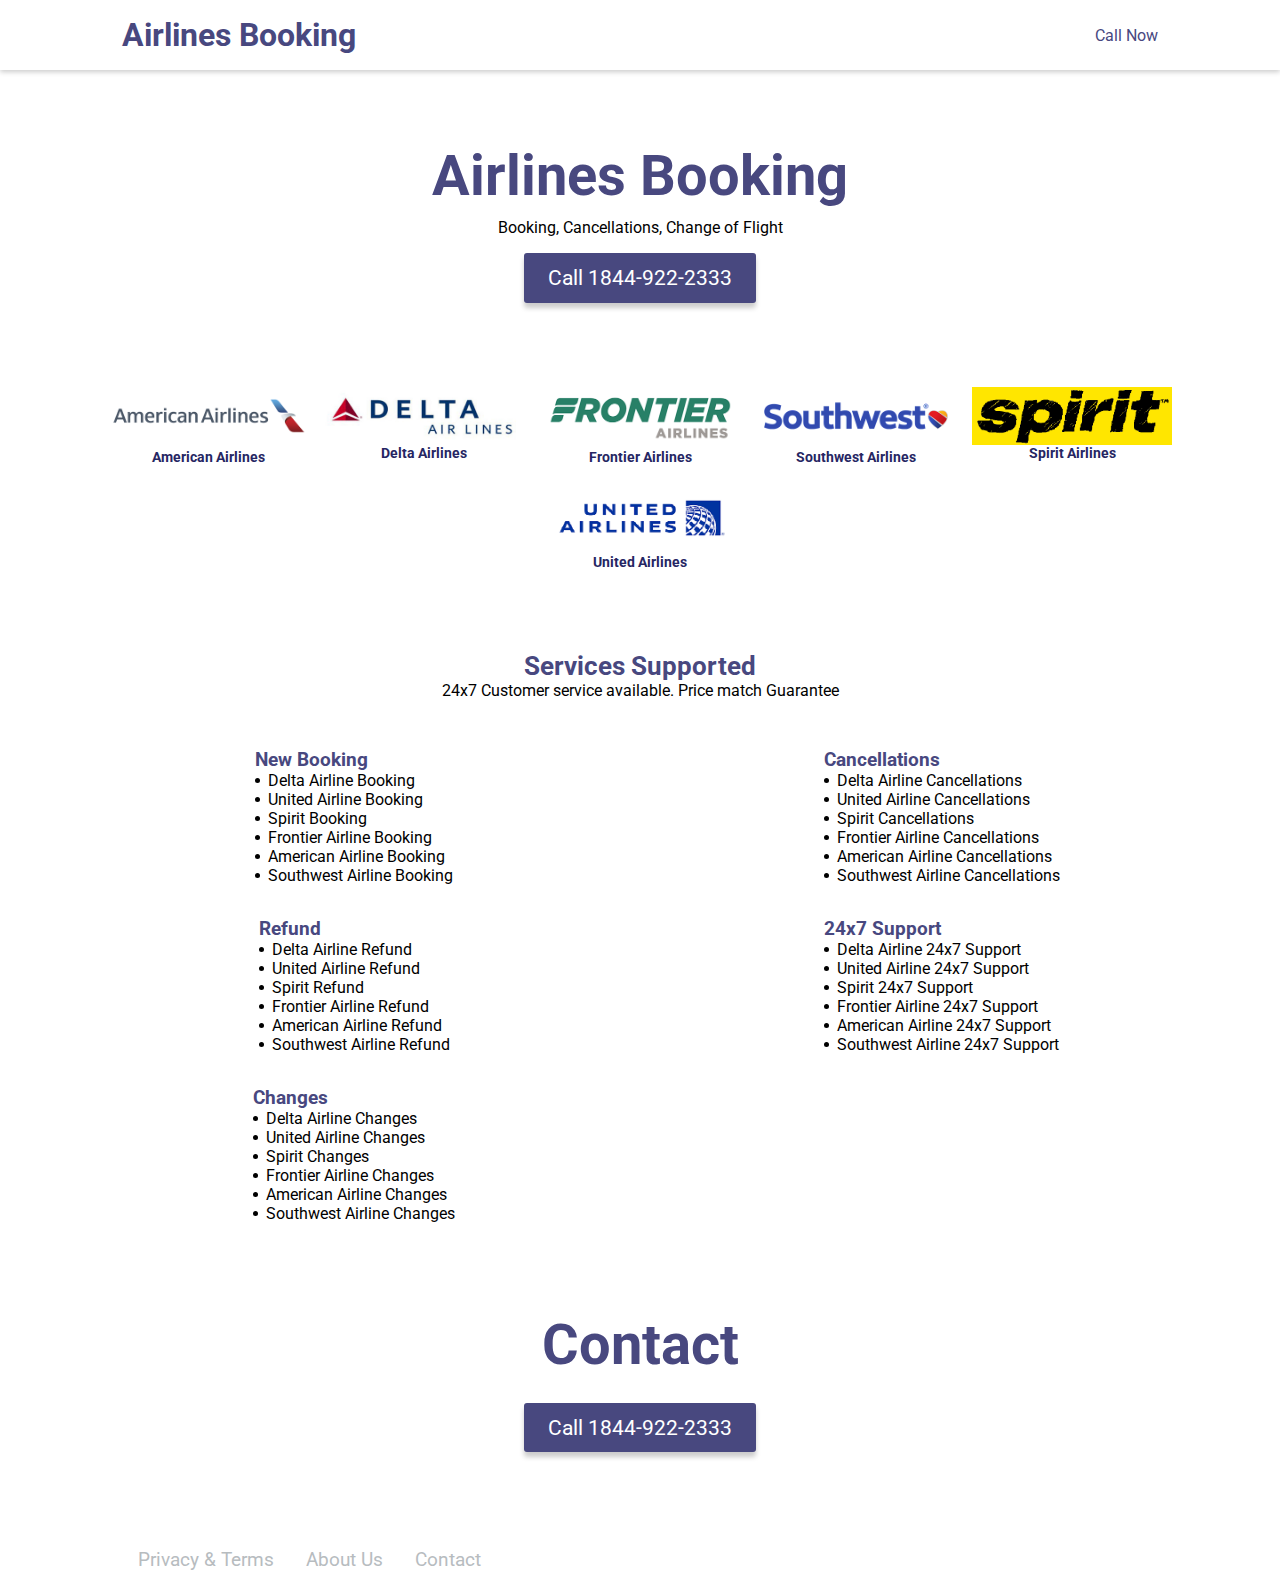
==== index.html @ 6f350e69 "minor change" ====
<!DOCTYPE html>
<html lang="en">
  <head>
    <meta charset="UTF-8" />
    <meta name="viewport" content="width=device-width, initial-scale=1.0" />
    <title>Airline Booking</title>
    <link
      rel="stylesheet"
      href="https://pro.fontawesome.com/releases/v5.10.0/css/all.css"
      integrity="sha384-AYmEC3Yw5cVb3ZcuHtOA93w35dYTsvhLPVnYs9eStHfGJvOvKxVfELGroGkvsg+p"
      crossorigin="anonymous"
    />
    <link rel="stylesheet" href="./css/main.css" />
  </head>
  <body>
    <nav id="main-nav">
      <div class="container">
        <div class="nav-wrapper">
          <a href="#" class="logo"><h1>Airlines Booking</h1></a>
          <a href="tel:1844-922-2333"
            ><i class="fas fa-phone-alt"></i> Call Now</a
          >
        </div>
      </div>
    </nav>
    <div class="container">
      <header id="showcase1" class="showcase showcase1">
        <h1>Airlines Booking</h1>
        <p>Booking, Cancellations, Change of Flight</p>
        <a href="tel:1844-922-2333">Call 1844-922-2333</a>
      </header>
    </div>
    <div class="airlines-logo">
      <ul>
        <li>
          <img
            src="./img/American-Airlines-logo.png"
            alt="American-airlines-logo"
          />
          <h2>American Airlines</h2>
        </li>
        <li>
          <img src="./img/Delta.jpg" alt="Delta-airlines-logo" />
          <h2>Delta Airlines</h2>
        </li>
        <li>
          <img src="./img/frontier airline.png" alt="Frontier-airlines-logo" />
          <h2>Frontier Airlines</h2>
        </li>
        <li>
          <img src="./img/Southwest-logo.png" alt="Southwest-airline-logo" />
          <h2>Southwest Airlines</h2>
        </li>
        <li>
          <img src="./img/spirit.png" alt="Spirit-airline-logo" />
          <h2>Spirit Airlines</h2>
        </li>
        <li>
          <img src="./img/united.png" alt="United-airline-logo" />
          <h2>United Airlines</h2>
        </li>
      </ul>
    </div>
    <div class="container">
      <div class="services">
        <div class="services-intro">
          <h1>Services Supported</h1>
          <p>
            24x7 Customer service available. Price match Guarantee
          </p>
        </div>
        <div class="services-content">
          <ul>
            <li>
              <i class="fal fa-plane-departure"></i>
              <div class="list-content">
                <h2>New Booking</h2>
                <p>
                  <ul>
                    <li><span class="bullet-circle"></span> Delta Airline Booking</li>
                    <li><span class="bullet-circle"></span>United Airline Booking</li>
                    <li><span class="bullet-circle"></span>Spirit Booking</li>
                    <li><span class="bullet-circle"></span>Frontier Airline Booking</li>
                    <li><span class="bullet-circle"></span>American Airline Booking</li>
                    <li><span class="bullet-circle"></span>Southwest Airline Booking</li>
                  </ul>
                </p>
              </div>
            </li>
            <li>
              <i class="fal fa-times-circle"></i>
              <div class="list-content">
                <h2>Cancellations</h2>
                <p>
                  <ul>
                    <li><span class="bullet-circle"></span> Delta Airline Cancellations</li>
                    <li><span class="bullet-circle"></span>United Airline Cancellations</li>
                    <li><span class="bullet-circle"></span>Spirit Cancellations</li>
                    <li><span class="bullet-circle"></span>Frontier Airline Cancellations</li>
                    <li><span class="bullet-circle"></span>American Airline Cancellations</li>
                    <li><span class="bullet-circle"></span>Southwest Airline Cancellations</li>
                  </ul>
                </p>
              </div>
            </li>
            <li>
              <i class="fal fa-dollar-sign"></i>
              <div class="list-content">
                <h2>Refund</h2>
                <p>
                  <ul>
                    <li><span class="bullet-circle"></span> Delta Airline Refund</li>
                    <li><span class="bullet-circle"></span>United Airline Refund</li>
                    <li><span class="bullet-circle"></span>Spirit Refund</li>
                    <li><span class="bullet-circle"></span>Frontier Airline Refund</li>
                    <li><span class="bullet-circle"></span>American Airline Refund</li>
                    <li><span class="bullet-circle"></span>Southwest Airline Refund</li>
                  </ul>
                </p>
              </div>
            </li>
            <li>
              <i class="fal fa-hands-helping"></i>
              <div class="list-content">
                <h2>24x7 Support</h2>
                <p>
                  <ul>
                    <li><span class="bullet-circle"></span> Delta Airline 24x7 Support</li>
                    <li><span class="bullet-circle"></span>United Airline 24x7 Support</li>
                    <li><span class="bullet-circle"></span>Spirit 24x7 Support</li>
                    <li><span class="bullet-circle"></span>Frontier Airline 24x7 Support</li>
                    <li><span class="bullet-circle"></span>American Airline 24x7 Support</li>
                    <li><span class="bullet-circle"></span>Southwest Airline 24x7 Support</li>
                  </ul>
                </p>
              </div>
            </li>
            <!-- <li>
              <i class="fal fa-check-circle"></i>
              <div class="list-content">
                <h2>Check Status</h2>
                <p>
                  Lorem ipsum dolor sit amet consectetur adipisicing elit.
                  Repellendus, consequuntur.
                </p>
              </div>
            </li> -->
            <li>
              <i class="fal fa-address-card"></i>
              <div class="list-content">
                <h2>Changes</h2>
                <p>
                  <ul>
                    <li><span class="bullet-circle"></span> Delta Airline Changes</li>
                    <li><span class="bullet-circle"></span>United Airline Changes</li>
                    <li><span class="bullet-circle"></span>Spirit Changes</li>
                    <li><span class="bullet-circle"></span>Frontier Airline Changes</li>
                    <li><span class="bullet-circle"></span>American Airline Changes</li>
                    <li><span class="bullet-circle"></span>Southwest Airline Changes</li>
                  </ul>
                </p>
              </div>
            </li>
          </ul>
        </div>
      </div>
    </div>
    <div class="container">
      <header id="showcase2" class="showcase showcase2">
        <h1>Contact</h1>
        <a href="tel:1844-922-2333">Call 1844-922-2333</a>
      </header>
    </div>
    <footer id="main-footer">
      <div class="container">
        <div class="footer-wrapper">
          <ul class="footer-links">
            <li><a href="#">Privacy & Terms</a></li>
            <li><a href="#">About Us</a></li>
            <li><a href="#">Contact</a></li>
          </ul>
          <ul class="social-icons">
            <li>
              <a href="#"><i class="fab fa-twitter"></i></a>
            </li>
            <li>
              <a href="#"><i class="fab fa-facebook-f"></i></a>
            </li>
            <li>
              <a href="#"><i class="fab fa-instagram"></i></a>
            </li>
          </ul>
        </div>
      </div>
    </footer>
  </body>
</html>
---- css/main.css ----
@import url("https://fonts.googleapis.com/css2?family=Roboto:wght@400;500&display=swap");
* {
  padding: 0;
  margin: 0;
  box-sizing: border-box; }

body {
  font-family: "Roboto", sans-serif; }

.container {
  max-width: 1100px;
  margin: 0 auto; }

a {
  text-decoration: none; }

#main-nav {
  box-shadow: 0 2px 5px #ccc; }
  #main-nav .nav-wrapper {
    position: sticky;
    width: 100%;
    display: flex;
    justify-content: space-between;
    align-items: center; }
    #main-nav .nav-wrapper a {
      margin: 0 1rem;
      color: #48487f;
      padding: 1rem; }

.showcase {
  display: flex;
  flex-direction: column;
  justify-content: center;
  align-items: center;
  padding: 4rem; }
  .showcase > h1 {
    font-weight: bold;
    color: #48487f;
    line-height: 1.5;
    font-size: 3.5rem; }
  .showcase > a {
    margin: 1rem 0;
    padding: 0.8rem 1.5rem;
    color: #fff;
    background-color: #48487f;
    border-radius: 3px;
    box-shadow: 0 5px 5px #ccc;
    font-size: 1.3rem; }
    .showcase > a:hover {
      background-color: #262663; }

.showcase2 {
  padding: 0 4rem 4rem 4rem !important; }

.airlines-logo {
  margin: 0 2rem; }
  .airlines-logo ul {
    display: flex;
    justify-content: center;
    align-items: center;
    gap: 1rem;
    flex-wrap: wrap;
    list-style: none; }
    .airlines-logo ul > li {
      display: flex;
      flex-direction: column;
      justify-content: center;
      align-items: center;
      font-size: 0.6rem;
      color: #262663; }
      .airlines-logo ul > li img {
        width: 200px; }

.services {
  margin: 5rem 1rem; }
  .services .services-intro {
    text-align: center; }
    .services .services-intro h1 {
      font-size: 1.6rem;
      color: #48487f; }
  .services .services-content > ul {
    margin: 3rem 0;
    list-style: none;
    display: flex;
    flex-wrap: wrap;
    justify-content: space-between;
    gap: 2rem; }
    .services .services-content > ul > li {
      width: 45%;
      display: flex;
      gap: 1rem;
      align-items: center;
      justify-content: center; }
      .services .services-content > ul > li i {
        font-size: 4rem;
        color: #262663; }
      .services .services-content > ul > li .list-content h2 {
        font-size: 1.2rem;
        color: #48487f; }
      .services .services-content > ul > li .list-content > ul {
        list-style: none; }
        .services .services-content > ul > li .list-content > ul li {
          display: flex;
          align-items: center;
          gap: 0.5rem; }
          .services .services-content > ul > li .list-content > ul li .bullet-circle {
            display: inline-block;
            width: 5px;
            height: 5px;
            border-radius: 50%;
            background-color: black; }

#main-footer .footer-wrapper {
  display: flex;
  justify-content: space-between;
  align-items: center;
  font-size: 1.2rem;
  flex-wrap: wrap; }
  #main-footer .footer-wrapper > ul {
    margin: 0 2rem;
    list-style: none;
    display: flex; }
    #main-footer .footer-wrapper > ul a {
      color: #b7bcbf; }
      #main-footer .footer-wrapper > ul a:hover {
        color: #777; }
    #main-footer .footer-wrapper > ul li {
      padding: 1rem; }

@media (max-width: 500px) {
  .services .services-content > ul > li {
    width: 100%; }
  .showcase {
    text-align: center; } }
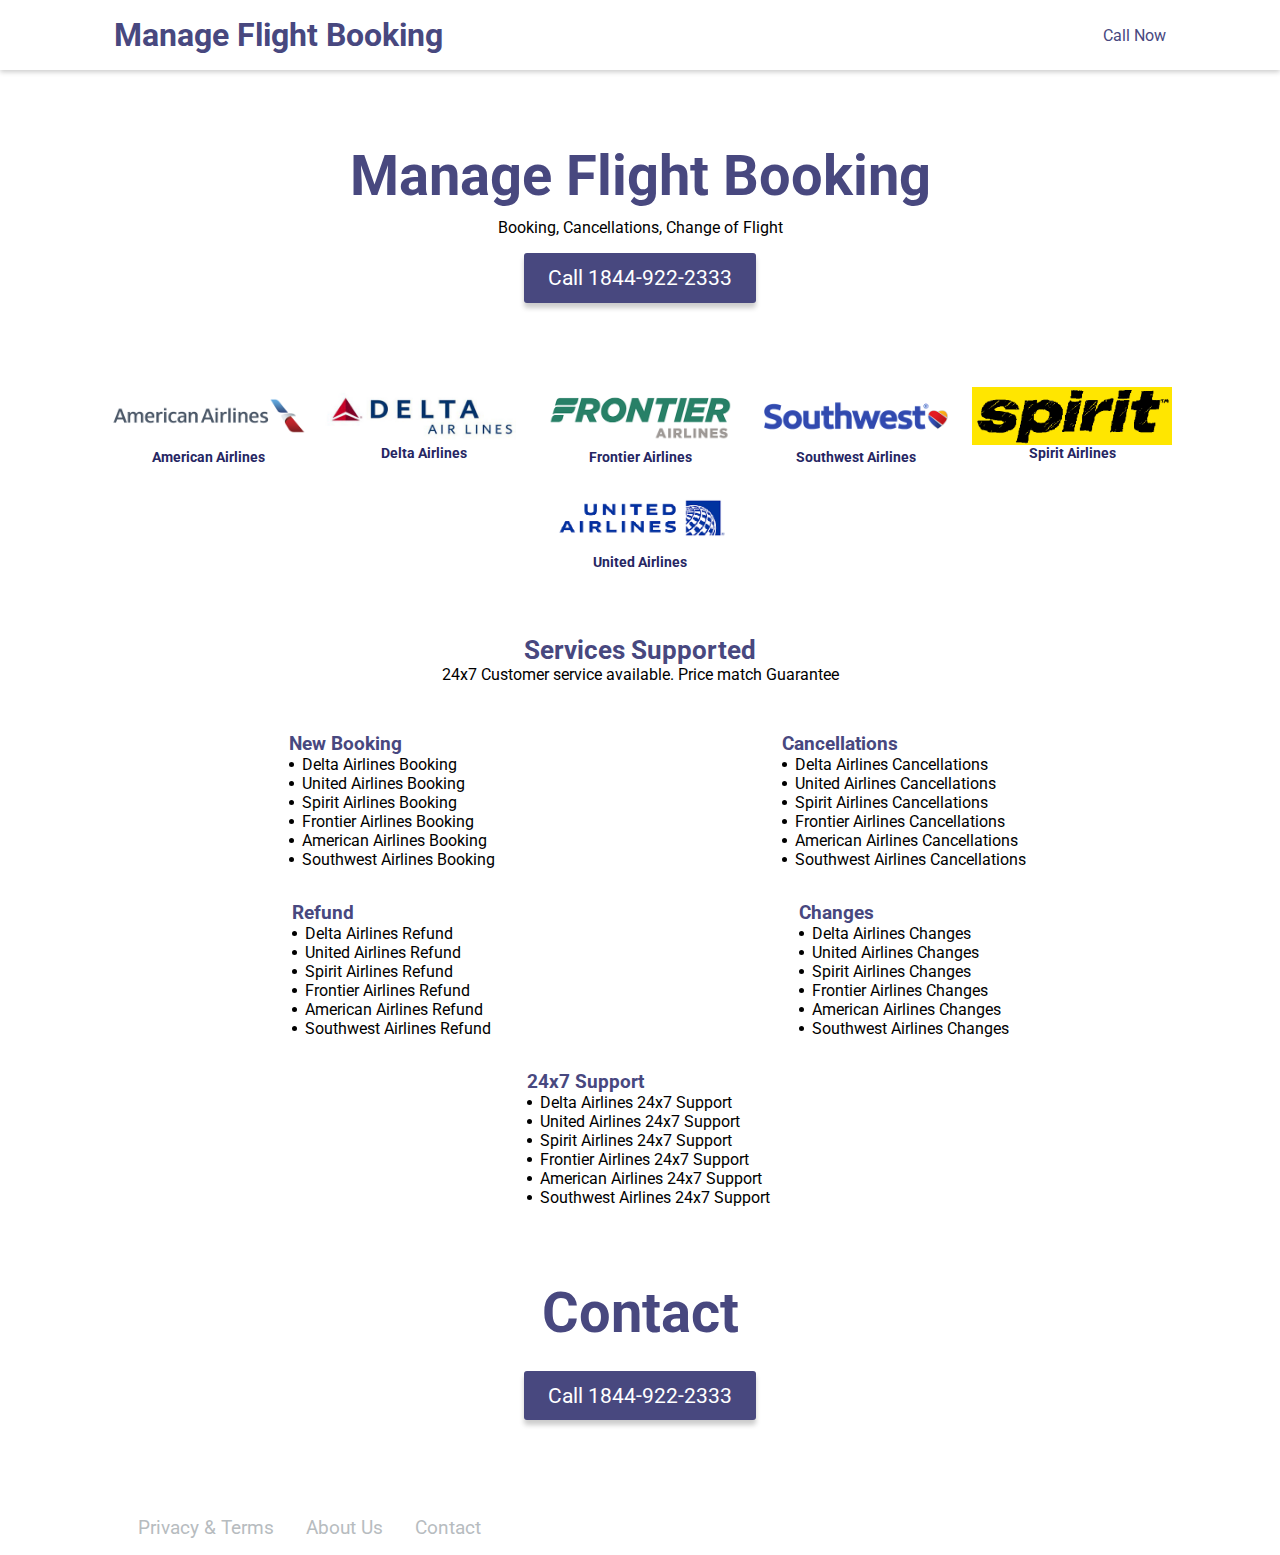
==== commit a551f8e8: "minor changes" ====
--- a/index.html
+++ b/index.html
@@ -3,7 +3,7 @@
   <head>
     <meta charset="UTF-8" />
     <meta name="viewport" content="width=device-width, initial-scale=1.0" />
-    <title>Airline Booking</title>
+    <title>Cheap Flight Tickets | Changes And Cancellations | Call 24x7 Support 1844-922-2333</title>
     <link
       rel="stylesheet"
       href="https://pro.fontawesome.com/releases/v5.10.0/css/all.css"
@@ -16,7 +16,7 @@
     <nav id="main-nav">
       <div class="container">
         <div class="nav-wrapper">
-          <a href="#" class="logo"><h1>Airlines Booking</h1></a>
+          <a href="#" class="logo"><h1>Manage Flight Booking</h1></a>
           <a href="tel:1844-922-2333"
             ><i class="fas fa-phone-alt"></i> Call Now</a
           >
@@ -25,7 +25,7 @@
     </nav>
     <div class="container">
       <header id="showcase1" class="showcase showcase1">
-        <h1>Airlines Booking</h1>
+        <h1>Manage Flight Booking</h1>
         <p>Booking, Cancellations, Change of Flight</p>
         <a href="tel:1844-922-2333">Call 1844-922-2333</a>
       </header>
@@ -77,12 +77,12 @@
                 <h2>New Booking</h2>
                 <p>
                   <ul>
-                    <li><span class="bullet-circle"></span> Delta Airline Booking</li>
-                    <li><span class="bullet-circle"></span>United Airline Booking</li>
-                    <li><span class="bullet-circle"></span>Spirit Booking</li>
-                    <li><span class="bullet-circle"></span>Frontier Airline Booking</li>
-                    <li><span class="bullet-circle"></span>American Airline Booking</li>
-                    <li><span class="bullet-circle"></span>Southwest Airline Booking</li>
+                    <li><span class="bullet-circle"></span> Delta Airlines Booking</li>
+                    <li><span class="bullet-circle"></span>United Airlines Booking</li>
+                    <li><span class="bullet-circle"></span>Spirit Airlines Booking</li>
+                    <li><span class="bullet-circle"></span>Frontier Airlines Booking</li>
+                    <li><span class="bullet-circle"></span>American Airlines Booking</li>
+                    <li><span class="bullet-circle"></span>Southwest Airlines Booking</li>
                   </ul>
                 </p>
               </div>
@@ -93,12 +93,12 @@
                 <h2>Cancellations</h2>
                 <p>
                   <ul>
-                    <li><span class="bullet-circle"></span> Delta Airline Cancellations</li>
-                    <li><span class="bullet-circle"></span>United Airline Cancellations</li>
-                    <li><span class="bullet-circle"></span>Spirit Cancellations</li>
-                    <li><span class="bullet-circle"></span>Frontier Airline Cancellations</li>
-                    <li><span class="bullet-circle"></span>American Airline Cancellations</li>
-                    <li><span class="bullet-circle"></span>Southwest Airline Cancellations</li>
+                    <li><span class="bullet-circle"></span> Delta Airlines Cancellations</li>
+                    <li><span class="bullet-circle"></span>United Airlines Cancellations</li>
+                    <li><span class="bullet-circle"></span>Spirit Airlines  Cancellations</li>
+                    <li><span class="bullet-circle"></span>Frontier Airlines Cancellations</li>
+                    <li><span class="bullet-circle"></span>American Airlines Cancellations</li>
+                    <li><span class="bullet-circle"></span>Southwest Airlines Cancellations</li>
                   </ul>
                 </p>
               </div>
@@ -109,12 +109,28 @@
                 <h2>Refund</h2>
                 <p>
                   <ul>
-                    <li><span class="bullet-circle"></span> Delta Airline Refund</li>
-                    <li><span class="bullet-circle"></span>United Airline Refund</li>
-                    <li><span class="bullet-circle"></span>Spirit Refund</li>
-                    <li><span class="bullet-circle"></span>Frontier Airline Refund</li>
-                    <li><span class="bullet-circle"></span>American Airline Refund</li>
-                    <li><span class="bullet-circle"></span>Southwest Airline Refund</li>
+                    <li><span class="bullet-circle"></span> Delta Airlines Refund</li>
+                    <li><span class="bullet-circle"></span>United Airlines Refund</li>
+                    <li><span class="bullet-circle"></span>Spirit Airlines Refund</li>
+                    <li><span class="bullet-circle"></span>Frontier Airlines Refund</li>
+                    <li><span class="bullet-circle"></span>American Airlines Refund</li>
+                    <li><span class="bullet-circle"></span>Southwest Airlines Refund</li>
+                  </ul>
+                </p>
+              </div>
+            </li>
+            <li>
+              <i class="fal fa-address-card"></i>
+              <div class="list-content">
+                <h2>Changes</h2>
+                <p>
+                  <ul>
+                    <li><span class="bullet-circle"></span> Delta Airlines Changes</li>
+                    <li><span class="bullet-circle"></span>United Airlines Changes</li>
+                    <li><span class="bullet-circle"></span>Spirit Airlines Changes</li>
+                    <li><span class="bullet-circle"></span>Frontier Airlines Changes</li>
+                    <li><span class="bullet-circle"></span>American Airlines Changes</li>
+                    <li><span class="bullet-circle"></span>Southwest Airlines Changes</li>
                   </ul>
                 </p>
               </div>
@@ -125,12 +141,12 @@
                 <h2>24x7 Support</h2>
                 <p>
                   <ul>
-                    <li><span class="bullet-circle"></span> Delta Airline 24x7 Support</li>
-                    <li><span class="bullet-circle"></span>United Airline 24x7 Support</li>
-                    <li><span class="bullet-circle"></span>Spirit 24x7 Support</li>
-                    <li><span class="bullet-circle"></span>Frontier Airline 24x7 Support</li>
-                    <li><span class="bullet-circle"></span>American Airline 24x7 Support</li>
-                    <li><span class="bullet-circle"></span>Southwest Airline 24x7 Support</li>
+                    <li><span class="bullet-circle"></span> Delta Airlines 24x7 Support</li>
+                    <li><span class="bullet-circle"></span>United Airlines 24x7 Support</li>
+                    <li><span class="bullet-circle"></span>Spirit Airlines 24x7 Support</li>
+                    <li><span class="bullet-circle"></span>Frontier Airlines 24x7 Support</li>
+                    <li><span class="bullet-circle"></span>American Airlines 24x7 Support</li>
+                    <li><span class="bullet-circle"></span>Southwest Airlines 24x7 Support</li>
                   </ul>
                 </p>
               </div>
@@ -145,22 +161,6 @@
                 </p>
               </div>
             </li> -->
-            <li>
-              <i class="fal fa-address-card"></i>
-              <div class="list-content">
-                <h2>Changes</h2>
-                <p>
-                  <ul>
-                    <li><span class="bullet-circle"></span> Delta Airline Changes</li>
-                    <li><span class="bullet-circle"></span>United Airline Changes</li>
-                    <li><span class="bullet-circle"></span>Spirit Changes</li>
-                    <li><span class="bullet-circle"></span>Frontier Airline Changes</li>
-                    <li><span class="bullet-circle"></span>American Airline Changes</li>
-                    <li><span class="bullet-circle"></span>Southwest Airline Changes</li>
-                  </ul>
-                </p>
-              </div>
-            </li>
           </ul>
         </div>
       </div>
--- a/css/main.css
+++ b/css/main.css
@@ -25,7 +25,7 @@
     #main-nav .nav-wrapper a {
       margin: 0 1rem;
       color: #48487f;
-      padding: 1rem; }
+      padding: 1rem 0.5rem; }
 
 .showcase {
   display: flex;
@@ -72,7 +72,7 @@
         width: 200px; }
 
 .services {
-  margin: 5rem 1rem; }
+  margin: 4rem 1rem; }
   .services .services-intro {
     text-align: center; }
     .services .services-intro h1 {
@@ -83,7 +83,7 @@
     list-style: none;
     display: flex;
     flex-wrap: wrap;
-    justify-content: space-between;
+    justify-content: center;
     gap: 2rem; }
     .services .services-content > ul > li {
       width: 45%;
@@ -131,4 +131,18 @@
   .services .services-content > ul > li {
     width: 100%; }
   .showcase {
-    text-align: center; } }
+    text-align: center;
+    padding: 3rem; }
+    .showcase h1 {
+      line-height: 1.2;
+      font-size: 3rem; }
+  .airlines-logo > ul > li img {
+    width: 70%; }
+  #main-footer .footer-wrapper {
+    font-size: 1rem;
+    flex-direction: column; }
+    #main-footer .footer-wrapper .social-icons {
+      order: 1;
+      font-size: 1.2rem; }
+    #main-footer .footer-wrapper .footer-links {
+      order: 2; } }
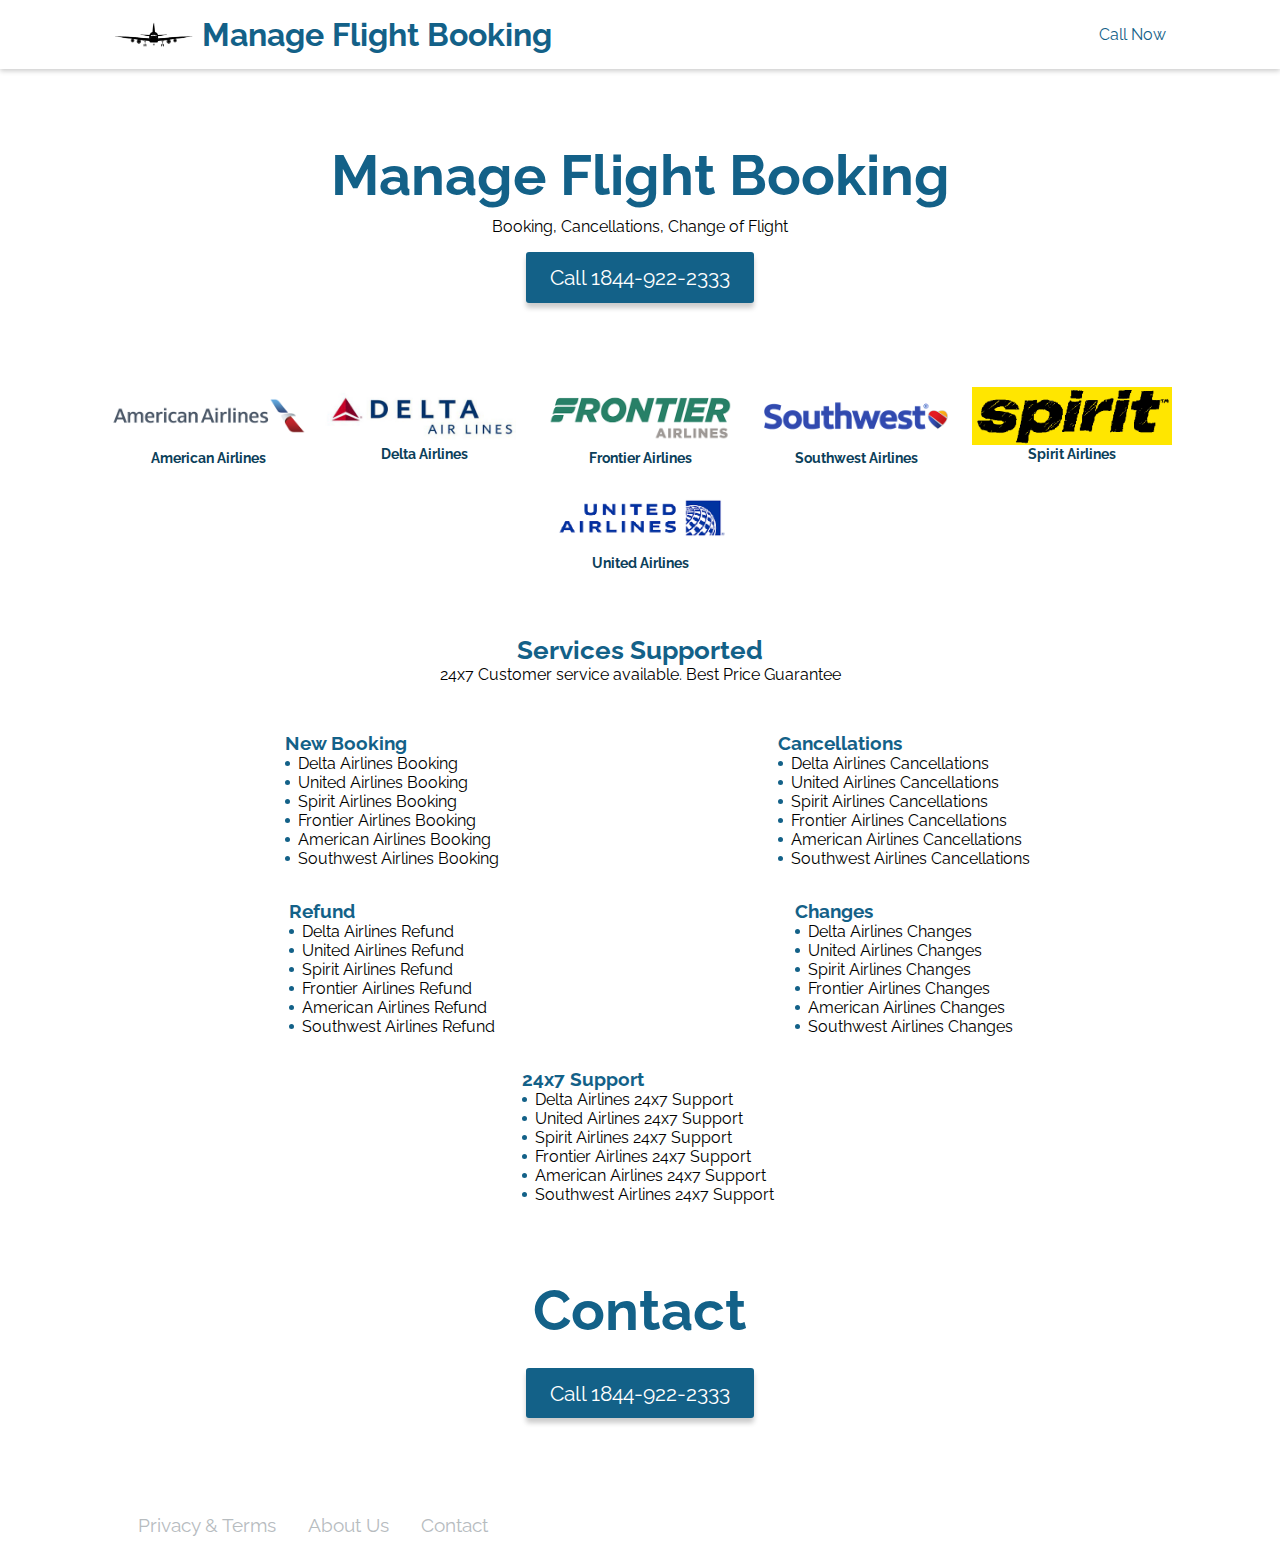
==== commit 5242dd87: "logo update" ====
--- a/index.html
+++ b/index.html
@@ -4,6 +4,8 @@
     <meta charset="UTF-8" />
     <meta name="viewport" content="width=device-width, initial-scale=1.0" />
     <title>Cheap Flight Tickets | Changes And Cancellations | Call 24x7 Support 1844-922-2333</title>
+    <link rel="icon" type="image/png" sizes="32x32" href="./img/favicon-32x32.png">
+<link rel="icon" type="image/png" sizes="16x16" href="./img/favicon-16x16.png">
     <link
       rel="stylesheet"
       href="https://pro.fontawesome.com/releases/v5.10.0/css/all.css"
@@ -16,7 +18,7 @@
     <nav id="main-nav">
       <div class="container">
         <div class="nav-wrapper">
-          <a href="#" class="logo"><h1>Manage Flight Booking</h1></a>
+          <a href="#" class="logo"><img src="./img/main-logo.png" alt="logo"><h1>Manage Flight Booking</h1></a>
           <a href="tel:1844-922-2333"
             ><i class="fas fa-phone-alt"></i> Call Now</a
           >
@@ -66,7 +68,7 @@
         <div class="services-intro">
           <h1>Services Supported</h1>
           <p>
-            24x7 Customer service available. Price match Guarantee
+            24x7 Customer service available. Best Price Guarantee
           </p>
         </div>
         <div class="services-content">
--- a/css/main.css
+++ b/css/main.css
@@ -1,11 +1,11 @@
-@import url("https://fonts.googleapis.com/css2?family=Roboto:wght@400;500&display=swap");
+@import url("https://fonts.googleapis.com/css2?family=Raleway&display=swap");
 * {
   padding: 0;
   margin: 0;
   box-sizing: border-box; }
 
 body {
-  font-family: "Roboto", sans-serif; }
+  font-family: "Raleway", sans-serif; }
 
 .container {
   max-width: 1100px;
@@ -24,8 +24,15 @@
     align-items: center; }
     #main-nav .nav-wrapper a {
       margin: 0 1rem;
-      color: #48487f;
-      padding: 1rem 0.5rem; }
+      color: #136188;
+      padding: 1rem 0.5rem;
+      display: flex;
+      align-items: center;
+      gap: 0.5rem; }
+      #main-nav .nav-wrapper a > img {
+        width: 80px; }
+      #main-nav .nav-wrapper a :hover {
+        color: #0b405a; }
 
 .showcase {
   display: flex;
@@ -35,19 +42,19 @@
   padding: 4rem; }
   .showcase > h1 {
     font-weight: bold;
-    color: #48487f;
+    color: #136188;
     line-height: 1.5;
     font-size: 3.5rem; }
   .showcase > a {
     margin: 1rem 0;
     padding: 0.8rem 1.5rem;
     color: #fff;
-    background-color: #48487f;
+    background-color: #136188;
     border-radius: 3px;
     box-shadow: 0 5px 5px #ccc;
     font-size: 1.3rem; }
     .showcase > a:hover {
-      background-color: #262663; }
+      background-color: #0b405a; }
 
 .showcase2 {
   padding: 0 4rem 4rem 4rem !important; }
@@ -67,7 +74,7 @@
       justify-content: center;
       align-items: center;
       font-size: 0.6rem;
-      color: #262663; }
+      color: #0b405a; }
       .airlines-logo ul > li img {
         width: 200px; }
 
@@ -77,7 +84,7 @@
     text-align: center; }
     .services .services-intro h1 {
       font-size: 1.6rem;
-      color: #48487f; }
+      color: #136188; }
   .services .services-content > ul {
     margin: 3rem 0;
     list-style: none;
@@ -93,10 +100,10 @@
       justify-content: center; }
       .services .services-content > ul > li i {
         font-size: 4rem;
-        color: #262663; }
+        color: #136188; }
       .services .services-content > ul > li .list-content h2 {
         font-size: 1.2rem;
-        color: #48487f; }
+        color: #136188; }
       .services .services-content > ul > li .list-content > ul {
         list-style: none; }
         .services .services-content > ul > li .list-content > ul li {
@@ -108,7 +115,7 @@
             width: 5px;
             height: 5px;
             border-radius: 50%;
-            background-color: black; }
+            background-color: #136188; }
 
 #main-footer .footer-wrapper {
   display: flex;
@@ -128,6 +135,8 @@
       padding: 1rem; }
 
 @media (max-width: 500px) {
+  #main-nav .nav-wrapper a > h1 {
+    display: none; }
   .services .services-content > ul > li {
     width: 100%; }
   .showcase {
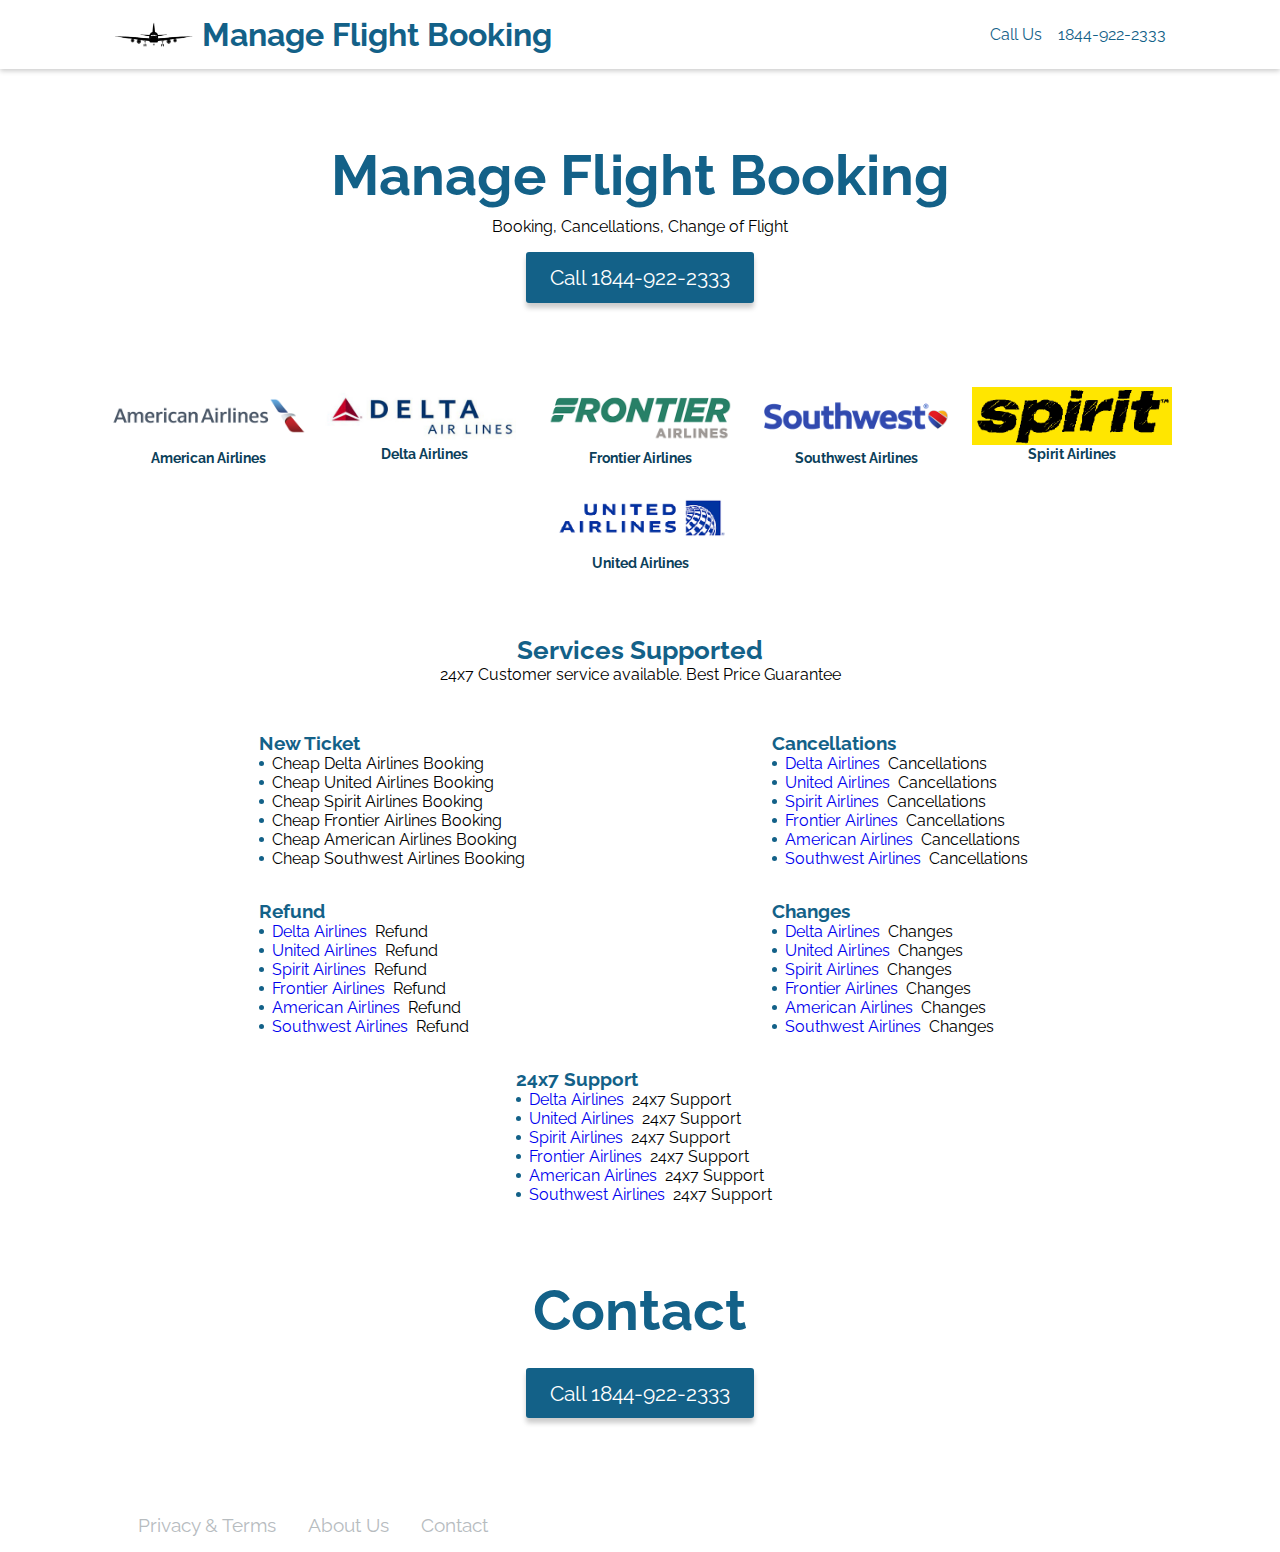
==== commit 86d4040d: "meta tags" ====
--- a/index.html
+++ b/index.html
@@ -3,6 +3,8 @@
   <head>
     <meta charset="UTF-8" />
     <meta name="viewport" content="width=device-width, initial-scale=1.0" />
+    <meta name="description" content="All Airline Changes. Cheap flight tickets, Cancellations and Refund, discounted fares. Book Your Airline Tickets to Any Destination Cheap, Easy & Flexible. Call us Now.">
+    <meta name="keywords" content="airlines, booking, cancellations, refund, changes">
     <title>Cheap Flight Tickets | Changes And Cancellations | Call 24x7 Support 1844-922-2333</title>
     <link rel="icon" type="image/png" sizes="32x32" href="./img/favicon-32x32.png">
 <link rel="icon" type="image/png" sizes="16x16" href="./img/favicon-16x16.png">
@@ -18,9 +20,9 @@
     <nav id="main-nav">
       <div class="container">
         <div class="nav-wrapper">
-          <a href="#" class="logo"><img src="./img/main-logo.png" alt="logo"><h1>Manage Flight Booking</h1></a>
+          <a href="/" class="logo"><img src="./img/main-logo.png" alt="logo"><h1>Manage Flight Booking</h1></a>
           <a href="tel:1844-922-2333"
-            ><i class="fas fa-phone-alt"></i> Call Now</a
+            >Call Us<i class="fas fa-phone-alt"></i>1844-922-2333</a
           >
         </div>
       </div>
@@ -76,15 +78,15 @@
             <li>
               <i class="fal fa-plane-departure"></i>
               <div class="list-content">
-                <h2>New Booking</h2>
-                <p>
-                  <ul>
-                    <li><span class="bullet-circle"></span> Delta Airlines Booking</li>
-                    <li><span class="bullet-circle"></span>United Airlines Booking</li>
-                    <li><span class="bullet-circle"></span>Spirit Airlines Booking</li>
-                    <li><span class="bullet-circle"></span>Frontier Airlines Booking</li>
-                    <li><span class="bullet-circle"></span>American Airlines Booking</li>
-                    <li><span class="bullet-circle"></span>Southwest Airlines Booking</li>
+                <h2>New Ticket</h2>
+                <p>
+                  <ul>
+                    <li><span class="bullet-circle"></span>Cheap Delta Airlines Booking</li>
+                    <li><span class="bullet-circle"></span>Cheap United Airlines Booking</li>
+                    <li><span class="bullet-circle"></span>Cheap Spirit Airlines Booking</li>
+                    <li><span class="bullet-circle"></span>Cheap Frontier Airlines Booking</li>
+                    <li><span class="bullet-circle"></span>Cheap American Airlines Booking</li>
+                    <li><span class="bullet-circle"></span>Cheap Southwest Airlines Booking</li>
                   </ul>
                 </p>
               </div>
@@ -95,12 +97,12 @@
                 <h2>Cancellations</h2>
                 <p>
                   <ul>
-                    <li><span class="bullet-circle"></span> Delta Airlines Cancellations</li>
-                    <li><span class="bullet-circle"></span>United Airlines Cancellations</li>
-                    <li><span class="bullet-circle"></span>Spirit Airlines  Cancellations</li>
-                    <li><span class="bullet-circle"></span>Frontier Airlines Cancellations</li>
-                    <li><span class="bullet-circle"></span>American Airlines Cancellations</li>
-                    <li><span class="bullet-circle"></span>Southwest Airlines Cancellations</li>
+                    <li><span class="bullet-circle"></span> <a href="https://www.delta.com/">Delta Airlines</a> Cancellations</li>
+                    <li><span class="bullet-circle"></span><a href="https://www.united.com/en/us">United Airlines</a> Cancellations</li>
+                    <li><span class="bullet-circle"></span><a href="https://www.spirit.com/">Spirit Airlines</a>  Cancellations</li>
+                    <li><span class="bullet-circle"></span><a href="https://www.flyfrontier.com/">Frontier Airlines</a> Cancellations</li>
+                    <li><span class="bullet-circle"></span><a href="https://www.aa.com/homePage.do">American Airlines</a> Cancellations</li>
+                    <li><span class="bullet-circle"></span><a href="https://www.southwest.com/">Southwest Airlines</a> Cancellations</li>
                   </ul>
                 </p>
               </div>
@@ -111,12 +113,12 @@
                 <h2>Refund</h2>
                 <p>
                   <ul>
-                    <li><span class="bullet-circle"></span> Delta Airlines Refund</li>
-                    <li><span class="bullet-circle"></span>United Airlines Refund</li>
-                    <li><span class="bullet-circle"></span>Spirit Airlines Refund</li>
-                    <li><span class="bullet-circle"></span>Frontier Airlines Refund</li>
-                    <li><span class="bullet-circle"></span>American Airlines Refund</li>
-                    <li><span class="bullet-circle"></span>Southwest Airlines Refund</li>
+                    <li><span class="bullet-circle"></span> <a href="https://www.delta.com/">Delta Airlines</a> Refund</li>
+                    <li><span class="bullet-circle"></span><a href="https://www.united.com/en/us">United Airlines</a> Refund</li>
+                    <li><span class="bullet-circle"></span><a href="https://www.spirit.com/">Spirit Airlines</a> Refund</li>
+                    <li><span class="bullet-circle"></span><a href="https://www.flyfrontier.com/">Frontier Airlines</a> Refund</li>
+                    <li><span class="bullet-circle"></span><a href="https://www.aa.com/homePage.do">American Airlines</a> Refund</li>
+                    <li><span class="bullet-circle"></span><a href="https://www.southwest.com/">Southwest Airlines</a> Refund</li>
                   </ul>
                 </p>
               </div>
@@ -127,12 +129,12 @@
                 <h2>Changes</h2>
                 <p>
                   <ul>
-                    <li><span class="bullet-circle"></span> Delta Airlines Changes</li>
-                    <li><span class="bullet-circle"></span>United Airlines Changes</li>
-                    <li><span class="bullet-circle"></span>Spirit Airlines Changes</li>
-                    <li><span class="bullet-circle"></span>Frontier Airlines Changes</li>
-                    <li><span class="bullet-circle"></span>American Airlines Changes</li>
-                    <li><span class="bullet-circle"></span>Southwest Airlines Changes</li>
+                    <li><span class="bullet-circle"></span> <a href="https://www.delta.com/">Delta Airlines</a> Changes</li>
+                    <li><span class="bullet-circle"></span><a href="https://www.united.com/en/us">United Airlines</a> Changes</li>
+                    <li><span class="bullet-circle"></span><a href="https://www.spirit.com/">Spirit Airlines</a> Changes</li>
+                    <li><span class="bullet-circle"></span><a href="https://www.flyfrontier.com/">Frontier Airlines</a> Changes</li>
+                    <li><span class="bullet-circle"></span><a href="https://www.aa.com/homePage.do">American Airlines</a> Changes</li>
+                    <li><span class="bullet-circle"></span><a href="https://www.southwest.com/">Southwest Airlines</a> Changes</li>
                   </ul>
                 </p>
               </div>
@@ -143,12 +145,12 @@
                 <h2>24x7 Support</h2>
                 <p>
                   <ul>
-                    <li><span class="bullet-circle"></span> Delta Airlines 24x7 Support</li>
-                    <li><span class="bullet-circle"></span>United Airlines 24x7 Support</li>
-                    <li><span class="bullet-circle"></span>Spirit Airlines 24x7 Support</li>
-                    <li><span class="bullet-circle"></span>Frontier Airlines 24x7 Support</li>
-                    <li><span class="bullet-circle"></span>American Airlines 24x7 Support</li>
-                    <li><span class="bullet-circle"></span>Southwest Airlines 24x7 Support</li>
+                    <li><span class="bullet-circle"></span> <a href="https://www.delta.com/">Delta Airlines</a> 24x7 Support</li>
+                    <li><span class="bullet-circle"></span><a href="https://www.united.com/en/us">United Airlines</a> 24x7 Support</li>
+                    <li><span class="bullet-circle"></span><a href="https://www.spirit.com/">Spirit Airlines</a> 24x7 Support</li>
+                    <li><span class="bullet-circle"></span><a href="https://www.flyfrontier.com/">Frontier Airlines</a> 24x7 Support</li>
+                    <li><span class="bullet-circle"></span><a href="https://www.aa.com/homePage.do">American Airlines</a> 24x7 Support</li>
+                    <li><span class="bullet-circle"></span><a href="https://www.southwest.com/">Southwest Airlines</a> 24x7 Support</li>
                   </ul>
                 </p>
               </div>
@@ -177,9 +179,9 @@
       <div class="container">
         <div class="footer-wrapper">
           <ul class="footer-links">
-            <li><a href="#">Privacy & Terms</a></li>
-            <li><a href="#">About Us</a></li>
-            <li><a href="#">Contact</a></li>
+            <li><a href="./privacy.html">Privacy & Terms</a></li>
+            <li><a href="./about.html">About Us</a></li>
+            <li><a href="./contact.html">Contact</a></li>
           </ul>
           <ul class="social-icons">
             <li>
--- a/css/main.css
+++ b/css/main.css
@@ -96,10 +96,11 @@
       width: 45%;
       display: flex;
       gap: 1rem;
-      align-items: center;
-      justify-content: center; }
+      align-items: center; }
       .services .services-content > ul > li i {
-        font-size: 4rem;
+        font-size: 5rem;
+        width: 100px;
+        text-align: center;
         color: #136188; }
       .services .services-content > ul > li .list-content h2 {
         font-size: 1.2rem;
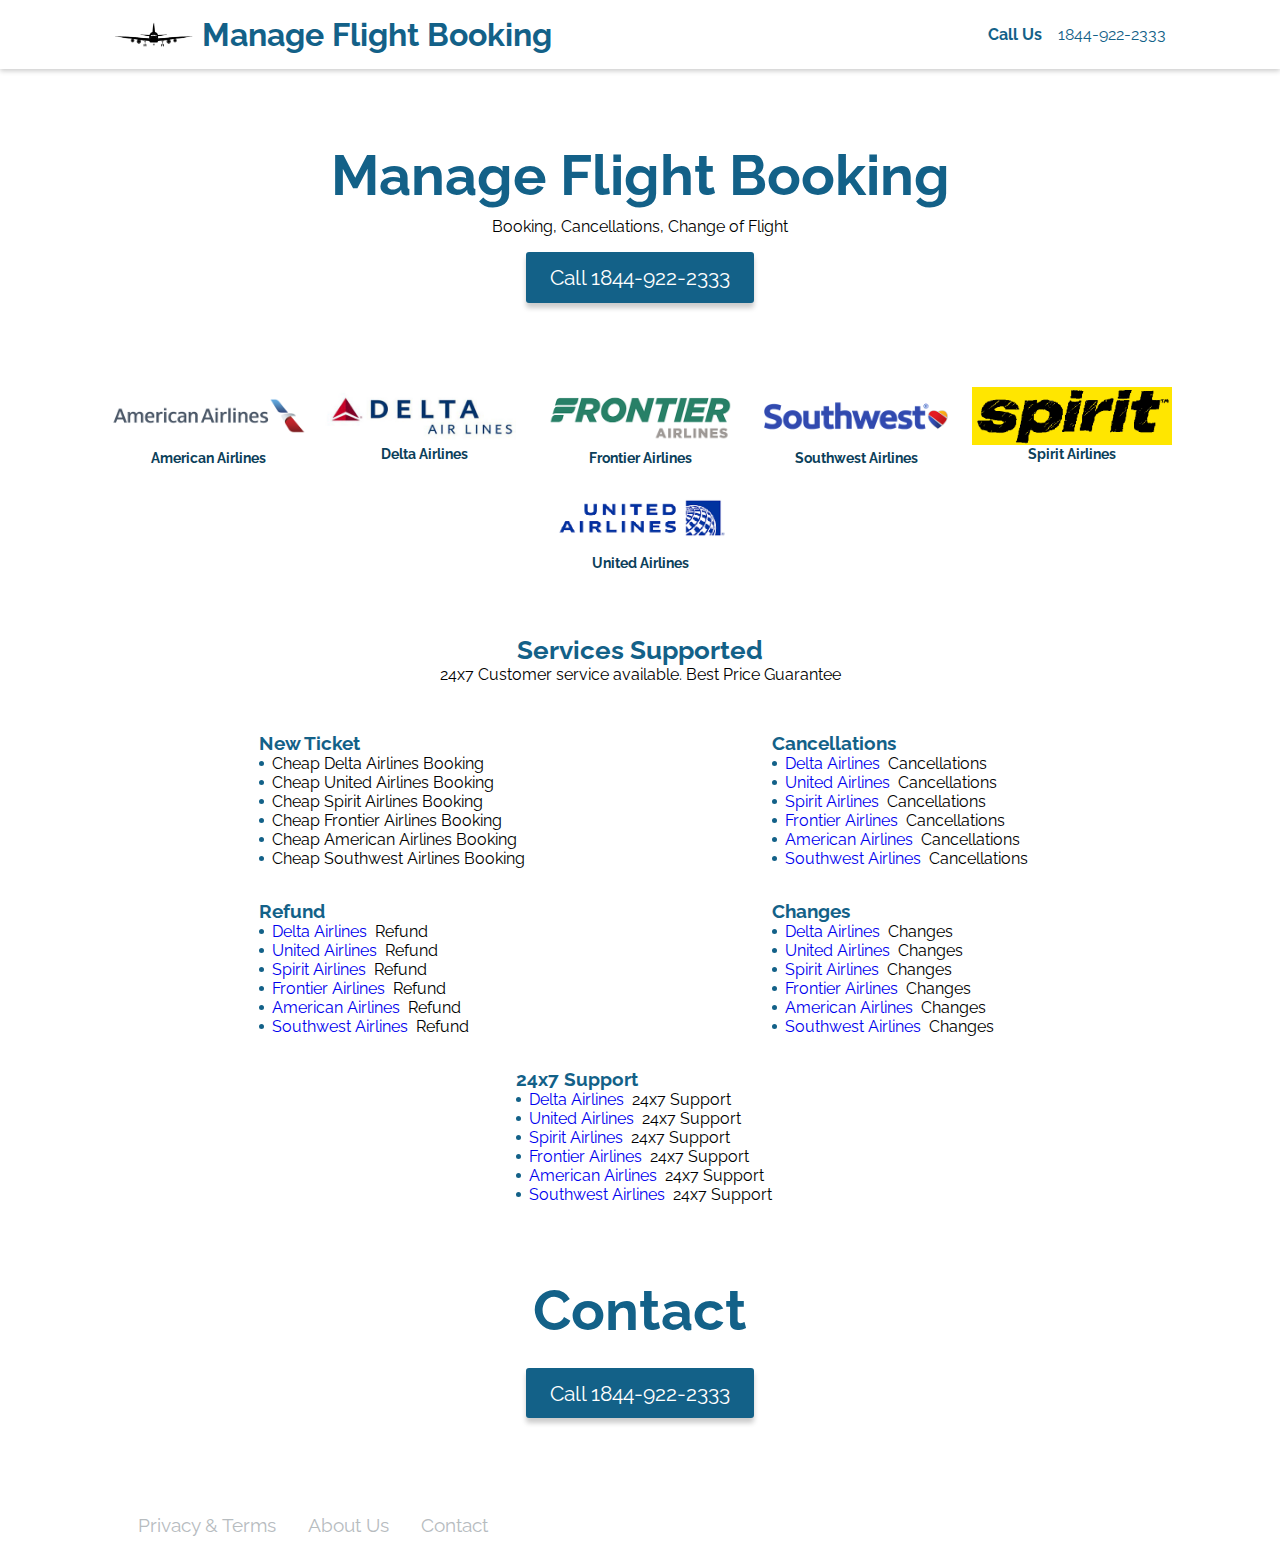
==== commit eae978b8: "analytic update" ====
--- a/index.html
+++ b/index.html
@@ -3,9 +3,9 @@
   <head>
     <meta charset="UTF-8" />
     <meta name="viewport" content="width=device-width, initial-scale=1.0" />
-    <meta name="description" content="All Airline Changes. Cheap flight tickets, Cancellations and Refund, discounted fares. Book Your Airline Tickets to Any Destination Cheap, Easy & Flexible. Call us Now.">
+    <meta name="description" content="All Airline Changes. Cheap flight tickets, Cancellations and Refund, discounted fares. Book Your Airline Tickets to Any Destination Cheap, Easy & Flexible. Call 1844-922-2333">
     <meta name="keywords" content="airlines, booking, cancellations, refund, changes">
-    <title>Cheap Flight Tickets | Changes And Cancellations | Call 24x7 Support 1844-922-2333</title>
+    <title>Cheap Flight Tickets | Changes And Cancellations | 1844-922-2333</title>
     <link rel="icon" type="image/png" sizes="32x32" href="./img/favicon-32x32.png">
 <link rel="icon" type="image/png" sizes="16x16" href="./img/favicon-16x16.png">
     <link
@@ -15,6 +15,16 @@
       crossorigin="anonymous"
     />
     <link rel="stylesheet" href="./css/main.css" />
+    <!-- Global site tag (gtag.js) - Google Analytics -->
+<script async src="https://www.googletagmanager.com/gtag/js?id=UA-180706995-1"></script>
+<script>
+  window.dataLayer = window.dataLayer || [];
+  function gtag(){dataLayer.push(arguments);}
+  gtag('js', new Date());
+
+  gtag('config', 'UA-180706995-1');
+</script>
+
   </head>
   <body>
     <nav id="main-nav">
@@ -22,7 +32,7 @@
         <div class="nav-wrapper">
           <a href="/" class="logo"><img src="./img/main-logo.png" alt="logo"><h1>Manage Flight Booking</h1></a>
           <a href="tel:1844-922-2333"
-            >Call Us<i class="fas fa-phone-alt"></i>1844-922-2333</a
+            ><h4>Call Us</h4><i class="fas fa-phone-alt"></i>1844-922-2333</a
           >
         </div>
       </div>
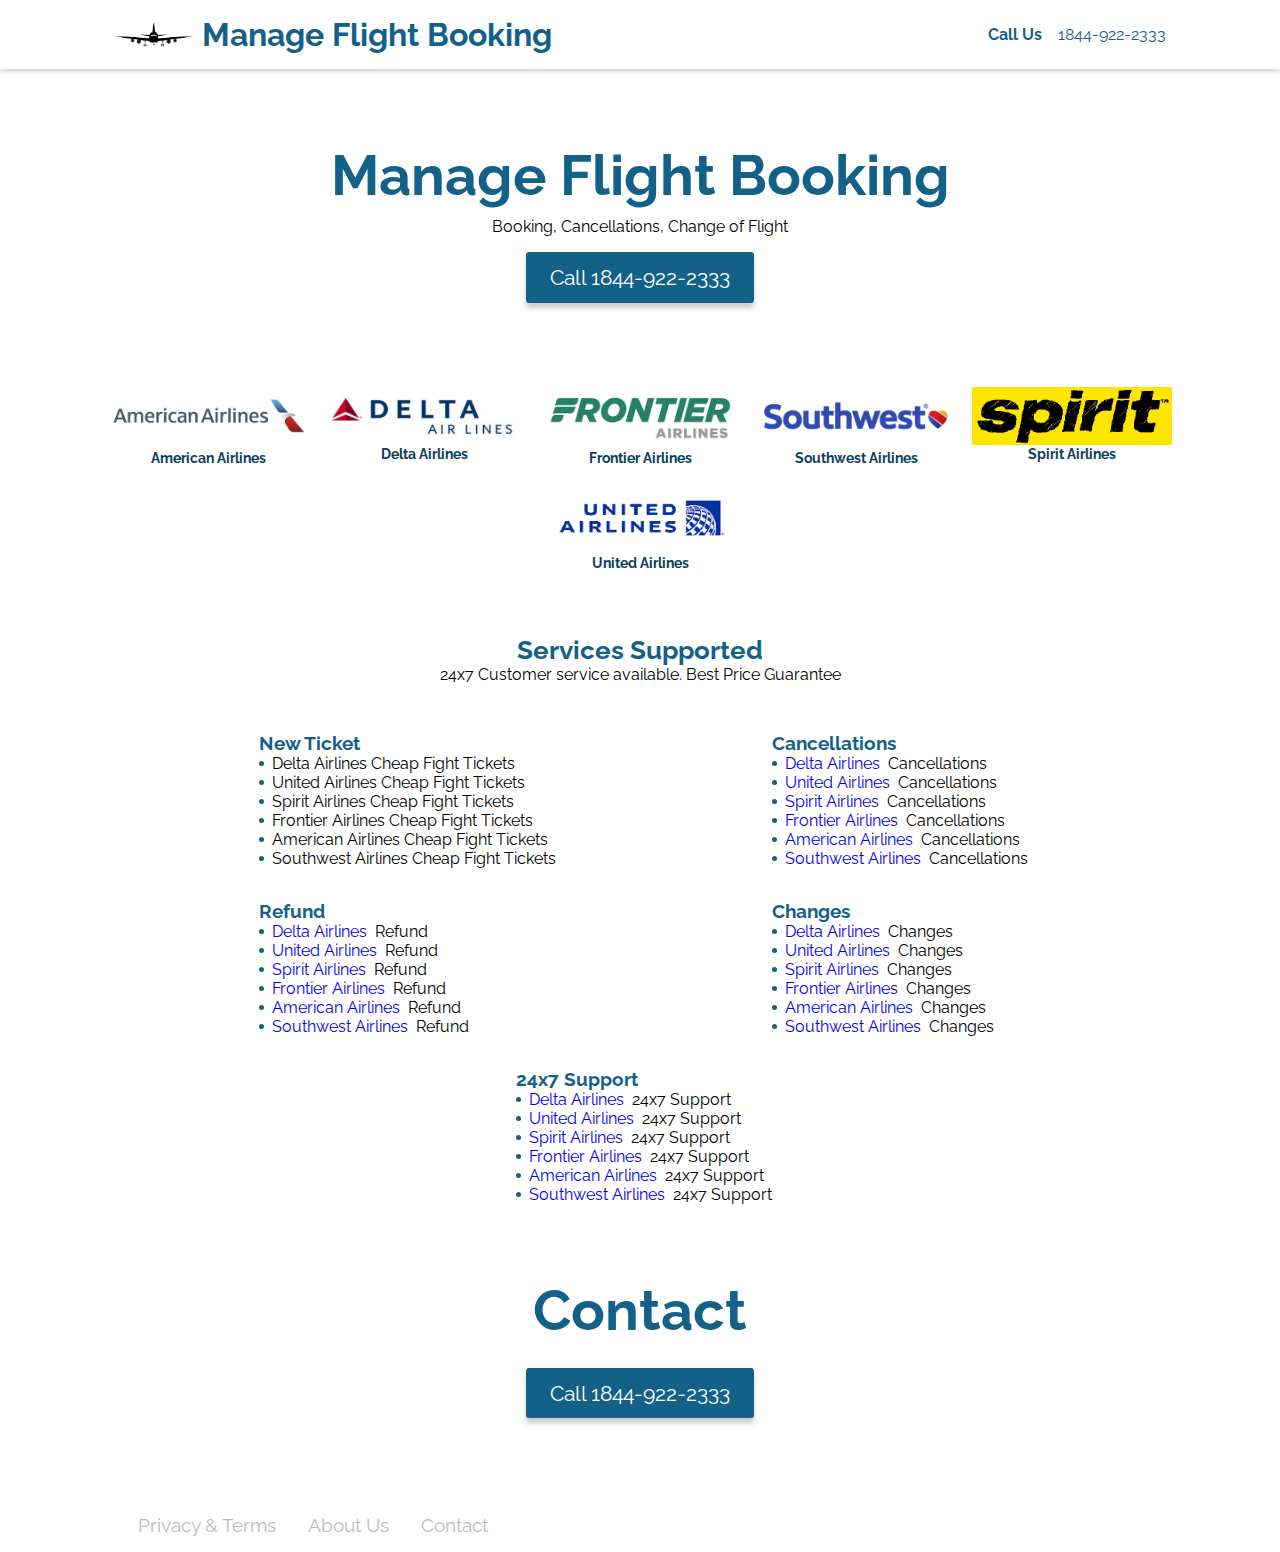
==== commit d949034d: "analytics update" ====
--- a/index.html
+++ b/index.html
@@ -15,15 +15,17 @@
       crossorigin="anonymous"
     />
     <link rel="stylesheet" href="./css/main.css" />
-    <!-- Global site tag (gtag.js) - Google Analytics -->
-<script async src="https://www.googletagmanager.com/gtag/js?id=UA-180706995-1"></script>
+<!-- Global site tag (gtag.js) - Google Analytics -->
+<script async src="https://www.googletagmanager.com/gtag/js?id=UA-180669866-1"></script>
 <script>
   window.dataLayer = window.dataLayer || [];
   function gtag(){dataLayer.push(arguments);}
   gtag('js', new Date());
 
-  gtag('config', 'UA-180706995-1');
+  gtag('config', 'UA-180669866-1');
 </script>
+
+
 
   </head>
   <body>
@@ -91,12 +93,12 @@
                 <h2>New Ticket</h2>
                 <p>
                   <ul>
-                    <li><span class="bullet-circle"></span>Cheap Delta Airlines Booking</li>
-                    <li><span class="bullet-circle"></span>Cheap United Airlines Booking</li>
-                    <li><span class="bullet-circle"></span>Cheap Spirit Airlines Booking</li>
-                    <li><span class="bullet-circle"></span>Cheap Frontier Airlines Booking</li>
-                    <li><span class="bullet-circle"></span>Cheap American Airlines Booking</li>
-                    <li><span class="bullet-circle"></span>Cheap Southwest Airlines Booking</li>
+                    <li><span class="bullet-circle"></span>Delta Airlines Cheap Fight Tickets</li>
+                    <li><span class="bullet-circle"></span>United Airlines Cheap Fight Tickets</li>
+                    <li><span class="bullet-circle"></span>Spirit Airlines Cheap Fight Tickets</li>
+                    <li><span class="bullet-circle"></span>Frontier Airlines Cheap Fight Tickets</li>
+                    <li><span class="bullet-circle"></span>American Airlines Cheap Fight Tickets</li>
+                    <li><span class="bullet-circle"></span>Southwest Airlines Cheap Fight Tickets</li>
                   </ul>
                 </p>
               </div>
